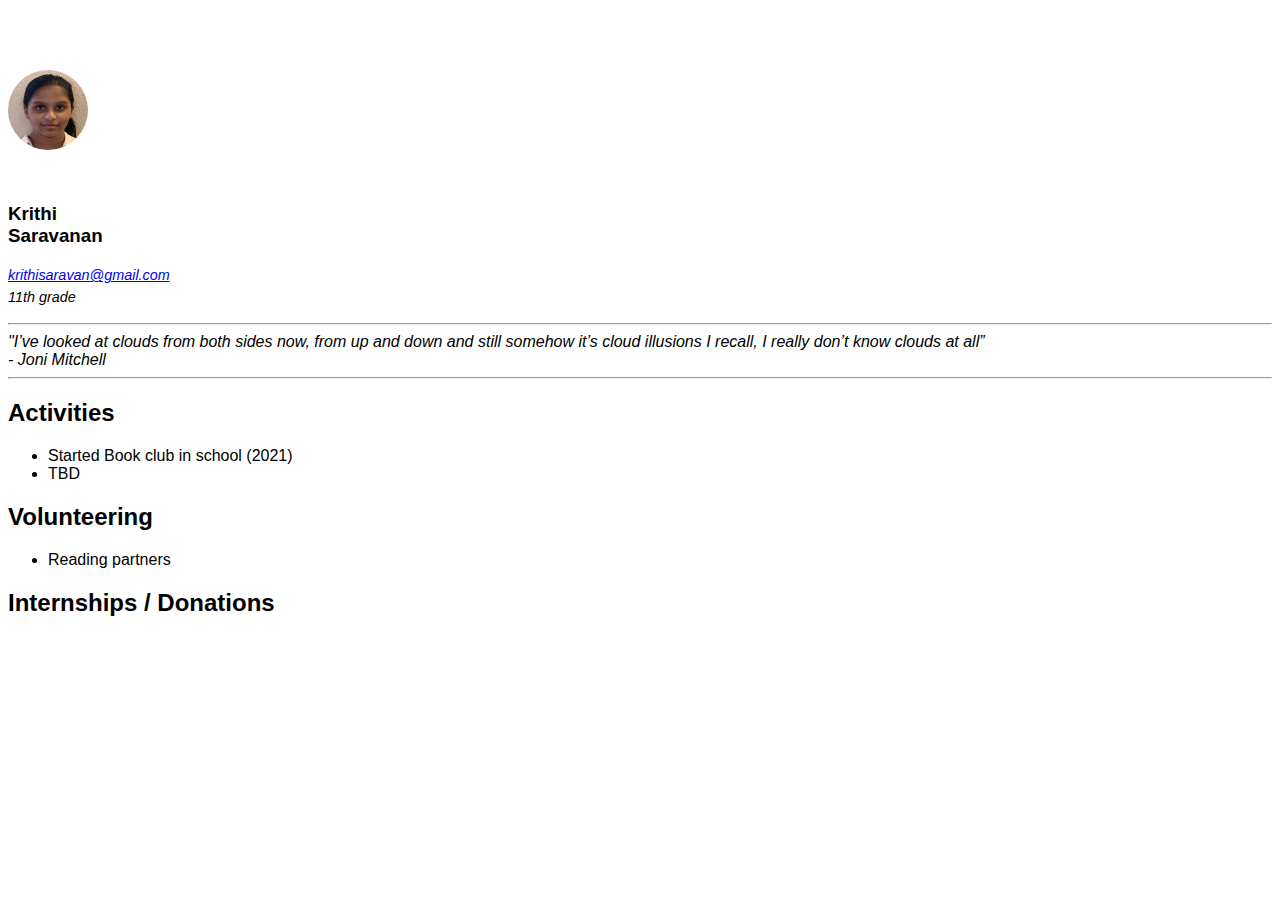
==== inprogress.html @ b87c4494 "Merge pull request #1 from saravr/dev" ====
<!DOCTYPE html>
<html>

<head>
  <link rel="stylesheet" href="https://fonts.googleapis.com/css?family=Roboto">
  <link rel="stylesheet" href="https://fonts.googleapis.com/css?family=Open%20Sans">
  <link rel="stylesheet" href="index.css?v=5">
  <link href="https://cdn.jsdelivr.net/npm/bootstrap@5.1.3/dist/css/bootstrap.min.css" rel="stylesheet"
    integrity="sha384-1BmE4kWBq78iYhFldvKuhfTAU6auU8tT94WrHftjDbrCEXSU1oBoqyl2QvZ6jIW3" crossorigin="anonymous">
</head>

<body>
  <div class="container">
    <div class="row">
      <div class="col-md-2">
        <img class="profile-pic" src="krithi.png"/>
        <h3>Krithi<br>Saravanan</h3>
        <div class="basic">
          <p><a href="mailto:krithisaravan@gmail.com">krithisaravan@gmail.com</a><br>
          11th grade</p>
        </div>
        <hr/>
      </div>
      <div class="col-md-8">
        <div class="quote">
          "I’ve looked at clouds from both sides now, from up and down and still somehow it’s cloud illusions I recall, I really don’t know clouds at all”
<br>
- Joni Mitchell
        </div>
        <hr />
        <h2>Activities</h2>
        <ul>
          <li>Started Book club in school (2021)</li>
          <li>TBD</li>
        </ul>
        <h2>Volunteering</h2>
        <ul>
          <li>Reading partners</li>
        </ul>
        <h2>Internships / Donations</h2>
        <ul>
        </ul>
      </div>
      <div class="col-md-2">
      </div>
    </div>
  </div>
  <script src="https://cdn.jsdelivr.net/npm/bootstrap@5.1.3/dist/js/bootstrap.bundle.min.js"
    integrity="sha384-ka7Sk0Gln4gmtz2MlQnikT1wXgYsOg+OMhuP+IlRH9sENBO0LRn5q+8nbTov4+1p"
    crossorigin="anonymous"></script>
</body>

</html>
---- index.css ----
body {
    /*font-family: 'Roboto';
    font-family: 'Open Sans';*/
    font-family: proxima-nova, sans-serif !important;
    font-style: normal;
    font-weight: 100 !important;
}

.container {
    margin-top: 70px;
    margin-bottom: 70px;
}

.basic {
    font-size: 0.9em;
    font-style: italic;
    line-height: 1.5;
}

.thumbnail {
    padding: 10px;
    width: 200px;
    height: 200px;
    object-fit: cover;
}

.profile-pic {
    border-radius: 50%;
    height: 80px;
    width: 80px;
    margin-bottom: 30px;
}

.quote {
    font-style: italic;
}
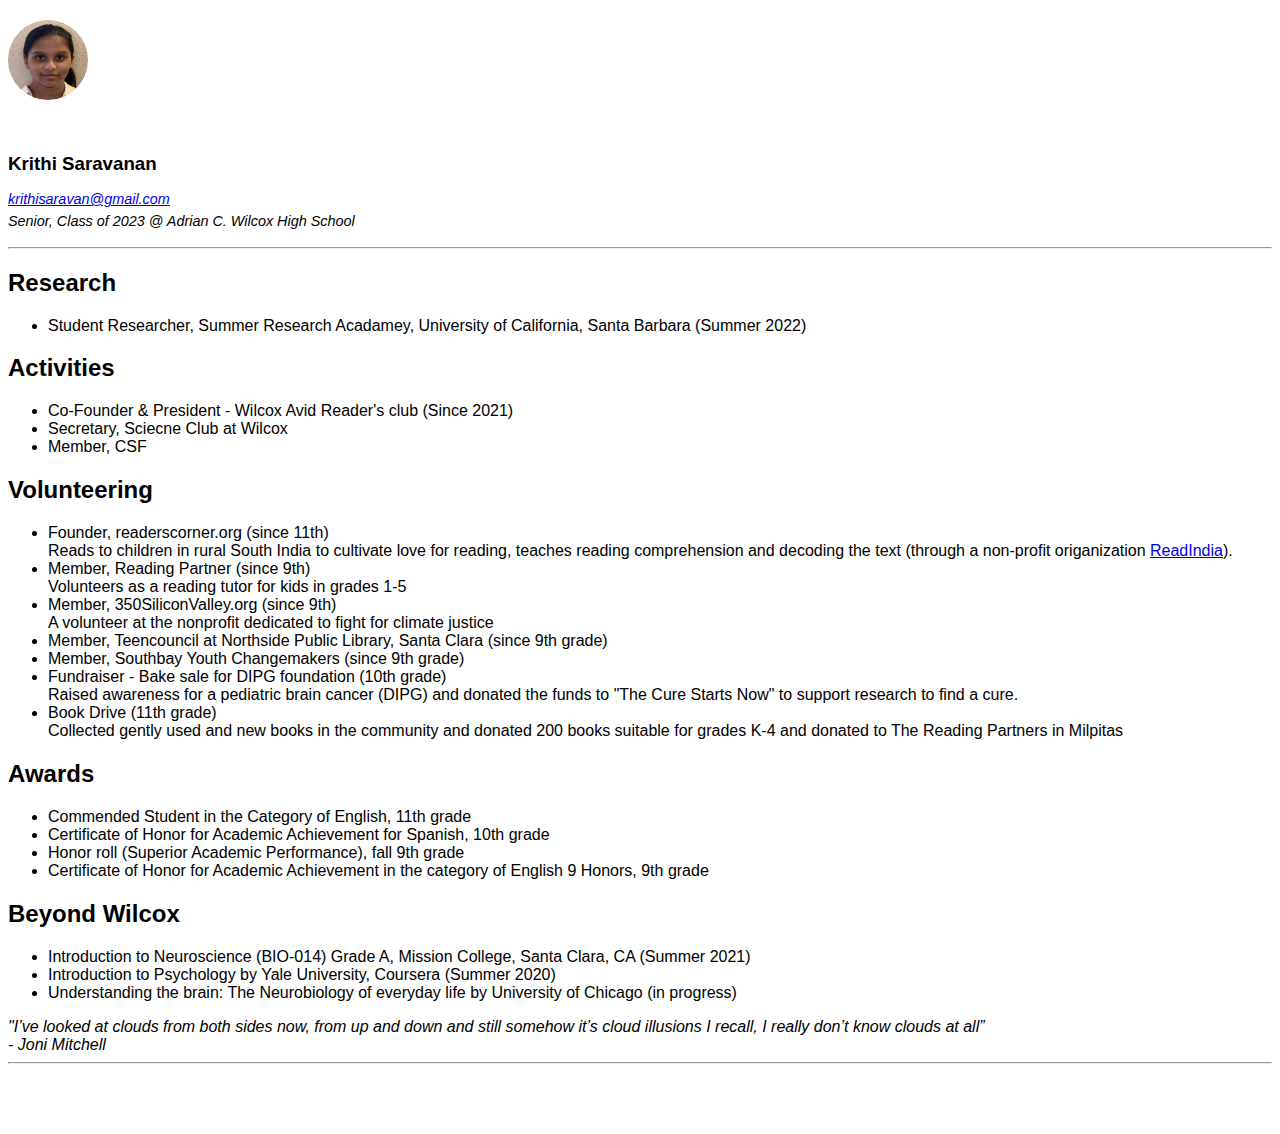
==== commit 0d57a428: "Updated" ====
--- a/inprogress.html
+++ b/inprogress.html
@@ -2,52 +2,89 @@
 <html>
 
 <head>
-  <link rel="stylesheet" href="https://fonts.googleapis.com/css?family=Roboto">
-  <link rel="stylesheet" href="https://fonts.googleapis.com/css?family=Open%20Sans">
-  <link rel="stylesheet" href="index.css?v=5">
-  <link href="https://cdn.jsdelivr.net/npm/bootstrap@5.1.3/dist/css/bootstrap.min.css" rel="stylesheet"
-    integrity="sha384-1BmE4kWBq78iYhFldvKuhfTAU6auU8tT94WrHftjDbrCEXSU1oBoqyl2QvZ6jIW3" crossorigin="anonymous">
+    <link rel="stylesheet" href="https://fonts.googleapis.com/css?family=Roboto">
+    <link rel="stylesheet" href="https://fonts.googleapis.com/css?family=Open%20Sans">
+    <link rel="stylesheet" href="index.css?v=5">
+    <link href="https://cdn.jsdelivr.net/npm/bootstrap@5.1.3/dist/css/bootstrap.min.css" rel="stylesheet"
+      integrity="sha384-1BmE4kWBq78iYhFldvKuhfTAU6auU8tT94WrHftjDbrCEXSU1oBoqyl2QvZ6jIW3" crossorigin="anonymous">
 </head>
 
 <body>
-  <div class="container">
-    <div class="row">
-      <div class="col-md-2">
-        <img class="profile-pic" src="krithi.png"/>
-        <h3>Krithi<br>Saravanan</h3>
-        <div class="basic">
-          <p><a href="mailto:krithisaravan@gmail.com">krithisaravan@gmail.com</a><br>
-          11th grade</p>
+    <div class="container">
+        <div class="row">
+            <div class="col-md-2">
+                <img class="profile-pic" src="krithi.png"/>
+            </div>
+            <div class="col-md-10">
+                <h3 style="margin-bottom: 0;">Krithi Saravanan</h3>
+                <div class="basic">
+                    <p><a href="mailto:krithisaravan@gmail.com">krithisaravan@gmail.com</a><br>
+                      Senior, Class of 2023 @ Adrian C. Wilcox High School</p>
+                </div>
+            </div>
+            <hr/>
         </div>
-        <hr/>
-      </div>
-      <div class="col-md-8">
-        <div class="quote">
-          "I’ve looked at clouds from both sides now, from up and down and still somehow it’s cloud illusions I recall, I really don’t know clouds at all”
-<br>
-- Joni Mitchell
+
+        <div class="row">
+            <div class="col-md-10">
+                <h2>Research</h2>
+                <ul>
+                    <li>Student Researcher, Summer Research Acadamey, University of California, Santa Barbara (Summer 2022)</li>
+                </ul>
+
+                <h2>Activities</h2>
+                <ul>
+                    <li>Co-Founder & President - Wilcox Avid Reader's club (Since 2021)</li>
+                    <li>Secretary, Sciecne Club at Wilcox</li>
+                    <li>Member, CSF</li>
+                </ul>
+
+                <h2>Volunteering</h2>
+                <ul>
+                    <li><b>Founder, readerscorner.org</b> (since 11th)<br>
+                    Reads to children in rural South India to cultivate love for reading, teaches reading comprehension and decoding the text
+                    (through a non-profit origanization <a href="https://readindia.ngo/">ReadIndia</a>).</li>
+                    <li><b>Member, Reading Partner</b> (since 9th)<br>
+                    Volunteers as a reading tutor for kids in grades 1-5</li>
+                    <li><b>Member, 350SiliconValley.org (since 9th)</b><br>
+                    A volunteer at the nonprofit dedicated to fight for climate justice</li>
+                    <li><b>Member, Teencouncil at Northside Public Library, Santa Clara</b> (since 9th grade)</li>
+                    <li><b>Member, Southbay Youth Changemakers</b> (since 9th grade)</li>
+                    <li><b>Fundraiser</b> - Bake sale for DIPG foundation (10th grade)<br>
+                    Raised awareness for a pediatric brain cancer (DIPG) and donated the funds to "The Cure Starts Now" to support research to find a cure.</li>
+                    <li><b>Book Drive</b> (11th grade)<br>
+                    Collected gently used and new books in the community and donated 200 books suitable for grades K-4 and donated to The Reading Partners in Milpitas</li>
+                </ul>
+
+                <h2>Awards</h2>
+                <ul>
+                    <li>Commended Student in the Category of English, 11th grade</li>
+                    <li>Certificate of Honor for Academic Achievement for Spanish, 10th grade</li>
+                    <li>Honor roll (Superior Academic Performance), fall 9th grade</li>
+                    <li>Certificate of Honor for Academic Achievement in the category of English 9 Honors, 9th grade</li>
+                </ul>
+
+                <h2>Beyond Wilcox</h2>
+                <ul>
+                    <li><b>Introduction to Neuroscience</b> (BIO-014) Grade A, Mission College, Santa Clara, CA (Summer 2021)</li>
+                    <li><b>Introduction to Psychology</b> by Yale University, Coursera (Summer 2020)</li>
+                    <li><b>Understanding the brain: The Neurobiology of everyday life</b> by University of Chicago (in progress)</li>
+                </ul>
+            </div>
+
+            <div class="col-md-2">
+                <div class="quote">
+                  "I’ve looked at clouds from both sides now, from up and down and still somehow it’s cloud illusions I recall, I really don’t know clouds at all”
+                  <br>
+                  - Joni Mitchell
+                </div>
+                <hr />
+            </div>
         </div>
-        <hr />
-        <h2>Activities</h2>
-        <ul>
-          <li>Started Book club in school (2021)</li>
-          <li>TBD</li>
-        </ul>
-        <h2>Volunteering</h2>
-        <ul>
-          <li>Reading partners</li>
-        </ul>
-        <h2>Internships / Donations</h2>
-        <ul>
-        </ul>
-      </div>
-      <div class="col-md-2">
-      </div>
     </div>
-  </div>
-  <script src="https://cdn.jsdelivr.net/npm/bootstrap@5.1.3/dist/js/bootstrap.bundle.min.js"
-    integrity="sha384-ka7Sk0Gln4gmtz2MlQnikT1wXgYsOg+OMhuP+IlRH9sENBO0LRn5q+8nbTov4+1p"
-    crossorigin="anonymous"></script>
+    <script src="https://cdn.jsdelivr.net/npm/bootstrap@5.1.3/dist/js/bootstrap.bundle.min.js"
+        integrity="sha384-ka7Sk0Gln4gmtz2MlQnikT1wXgYsOg+OMhuP+IlRH9sENBO0LRn5q+8nbTov4+1p"
+        crossorigin="anonymous"></script>
 </body>
 
 </html>
--- a/index.css
+++ b/index.css
@@ -7,7 +7,7 @@
 }
 
 .container {
-    margin-top: 70px;
+    margin-top: 20px;
     margin-bottom: 70px;
 }
 
@@ -33,4 +33,4 @@
 
 .quote {
     font-style: italic;
-}+}
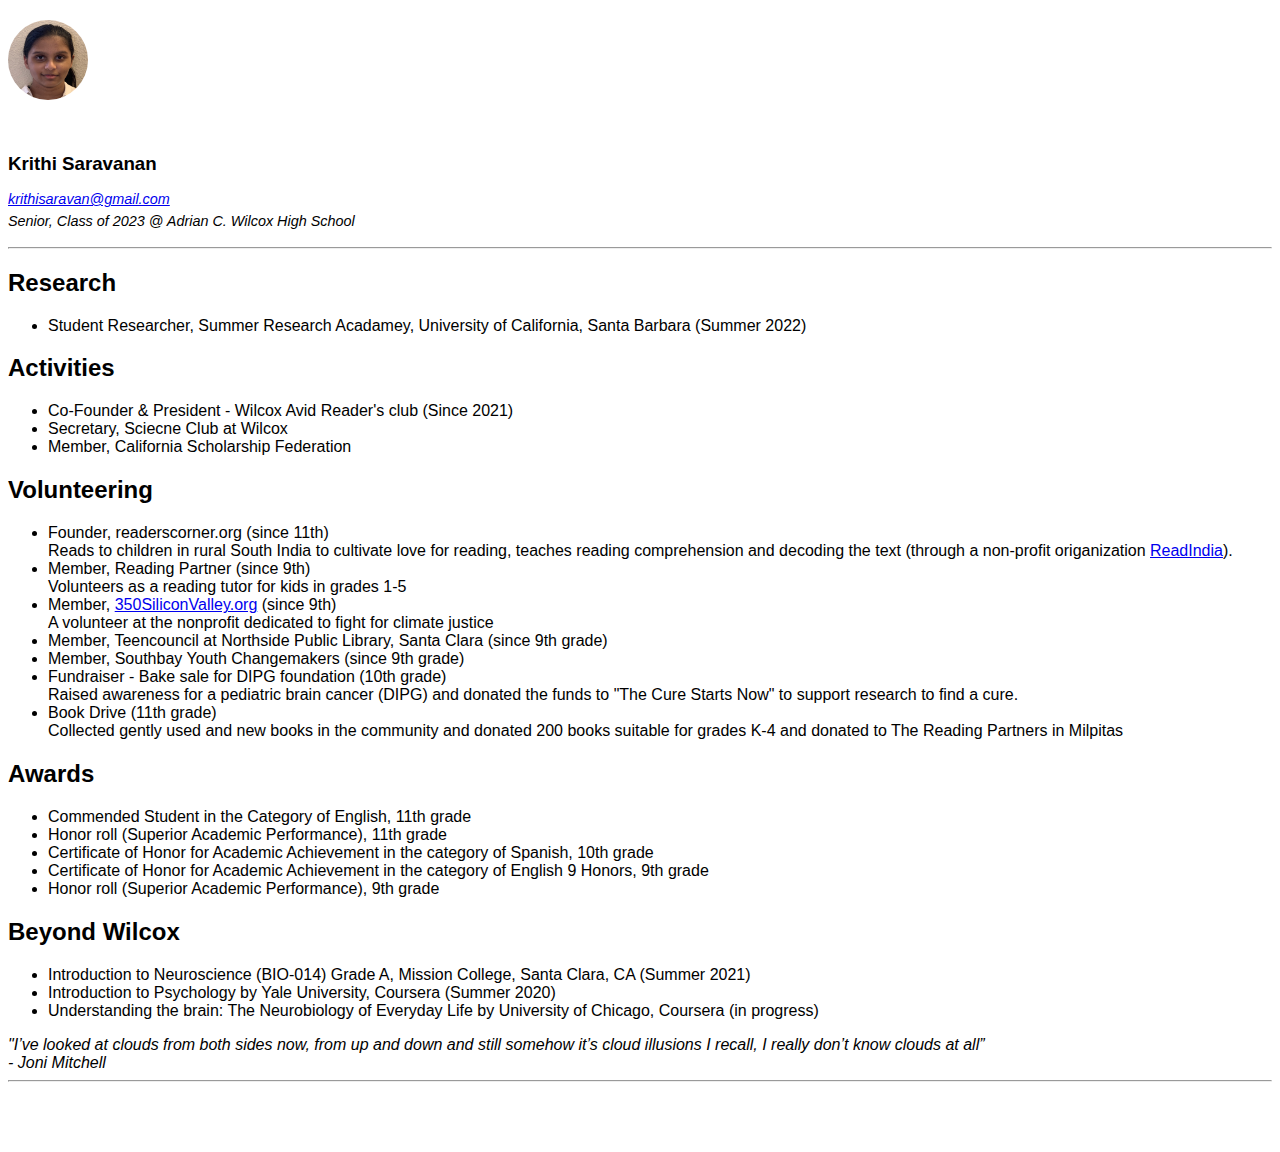
==== commit 987aa5ae: "Updates" ====
--- a/inprogress.html
+++ b/inprogress.html
@@ -36,7 +36,7 @@
                 <ul>
                     <li>Co-Founder & President - Wilcox Avid Reader's club (Since 2021)</li>
                     <li>Secretary, Sciecne Club at Wilcox</li>
-                    <li>Member, CSF</li>
+                    <li>Member, California Scholarship Federation</li>
                 </ul>
 
                 <h2>Volunteering</h2>
@@ -46,7 +46,7 @@
                     (through a non-profit origanization <a href="https://readindia.ngo/">ReadIndia</a>).</li>
                     <li><b>Member, Reading Partner</b> (since 9th)<br>
                     Volunteers as a reading tutor for kids in grades 1-5</li>
-                    <li><b>Member, 350SiliconValley.org (since 9th)</b><br>
+                    <li><b>Member, <a href="https://www.350siliconvalley.org/">350SiliconValley.org</a> (since 9th)</b><br>
                     A volunteer at the nonprofit dedicated to fight for climate justice</li>
                     <li><b>Member, Teencouncil at Northside Public Library, Santa Clara</b> (since 9th grade)</li>
                     <li><b>Member, Southbay Youth Changemakers</b> (since 9th grade)</li>
@@ -59,16 +59,17 @@
                 <h2>Awards</h2>
                 <ul>
                     <li>Commended Student in the Category of English, 11th grade</li>
-                    <li>Certificate of Honor for Academic Achievement for Spanish, 10th grade</li>
-                    <li>Honor roll (Superior Academic Performance), fall 9th grade</li>
+                    <li>Honor roll (Superior Academic Performance), 11th grade</li>
+                    <li>Certificate of Honor for Academic Achievement in the category of Spanish, 10th grade</li>
                     <li>Certificate of Honor for Academic Achievement in the category of English 9 Honors, 9th grade</li>
+                    <li>Honor roll (Superior Academic Performance), 9th grade</li>
                 </ul>
 
                 <h2>Beyond Wilcox</h2>
                 <ul>
                     <li><b>Introduction to Neuroscience</b> (BIO-014) Grade A, Mission College, Santa Clara, CA (Summer 2021)</li>
                     <li><b>Introduction to Psychology</b> by Yale University, Coursera (Summer 2020)</li>
-                    <li><b>Understanding the brain: The Neurobiology of everyday life</b> by University of Chicago (in progress)</li>
+                    <li><b>Understanding the brain: The Neurobiology of Everyday Life</b> by University of Chicago, Coursera (in progress)</li>
                 </ul>
             </div>
 
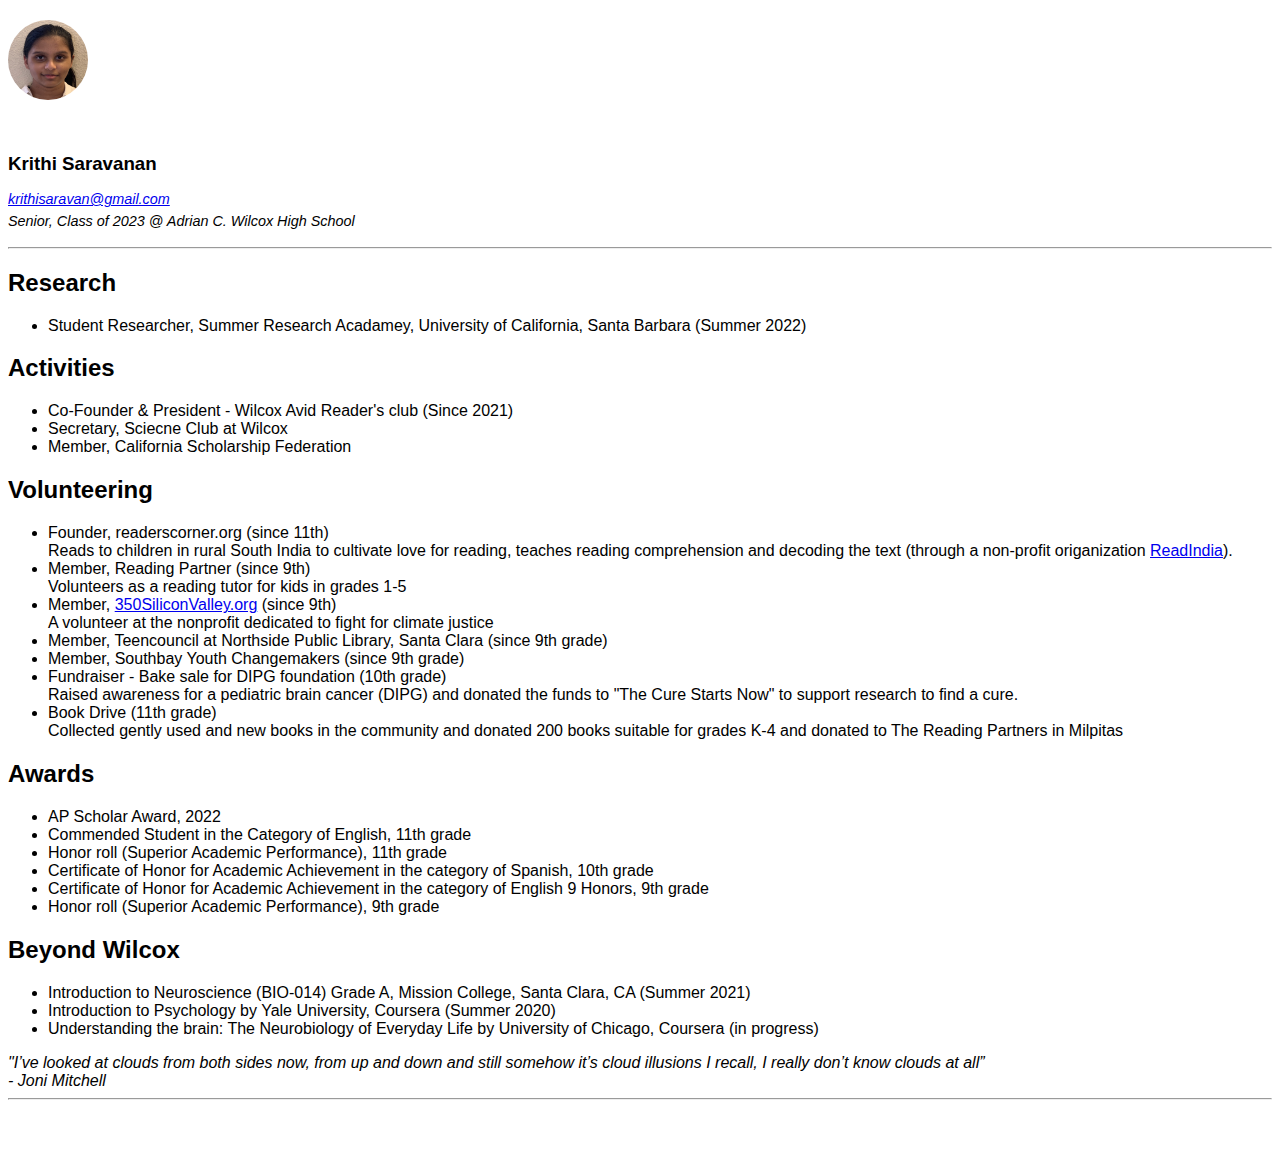
==== commit cc8f2973: "Add AP scholar" ====
--- a/inprogress.html
+++ b/inprogress.html
@@ -12,10 +12,10 @@
 <body>
     <div class="container">
         <div class="row">
-            <div class="col-md-2">
+            <div class="col-md-1">
                 <img class="profile-pic" src="krithi.png"/>
             </div>
-            <div class="col-md-10">
+            <div class="col-md-11">
                 <h3 style="margin-bottom: 0;">Krithi Saravanan</h3>
                 <div class="basic">
                     <p><a href="mailto:krithisaravan@gmail.com">krithisaravan@gmail.com</a><br>
@@ -58,6 +58,7 @@
 
                 <h2>Awards</h2>
                 <ul>
+                    <li>AP Scholar Award, 2022</li>
                     <li>Commended Student in the Category of English, 11th grade</li>
                     <li>Honor roll (Superior Academic Performance), 11th grade</li>
                     <li>Certificate of Honor for Academic Achievement in the category of Spanish, 10th grade</li>
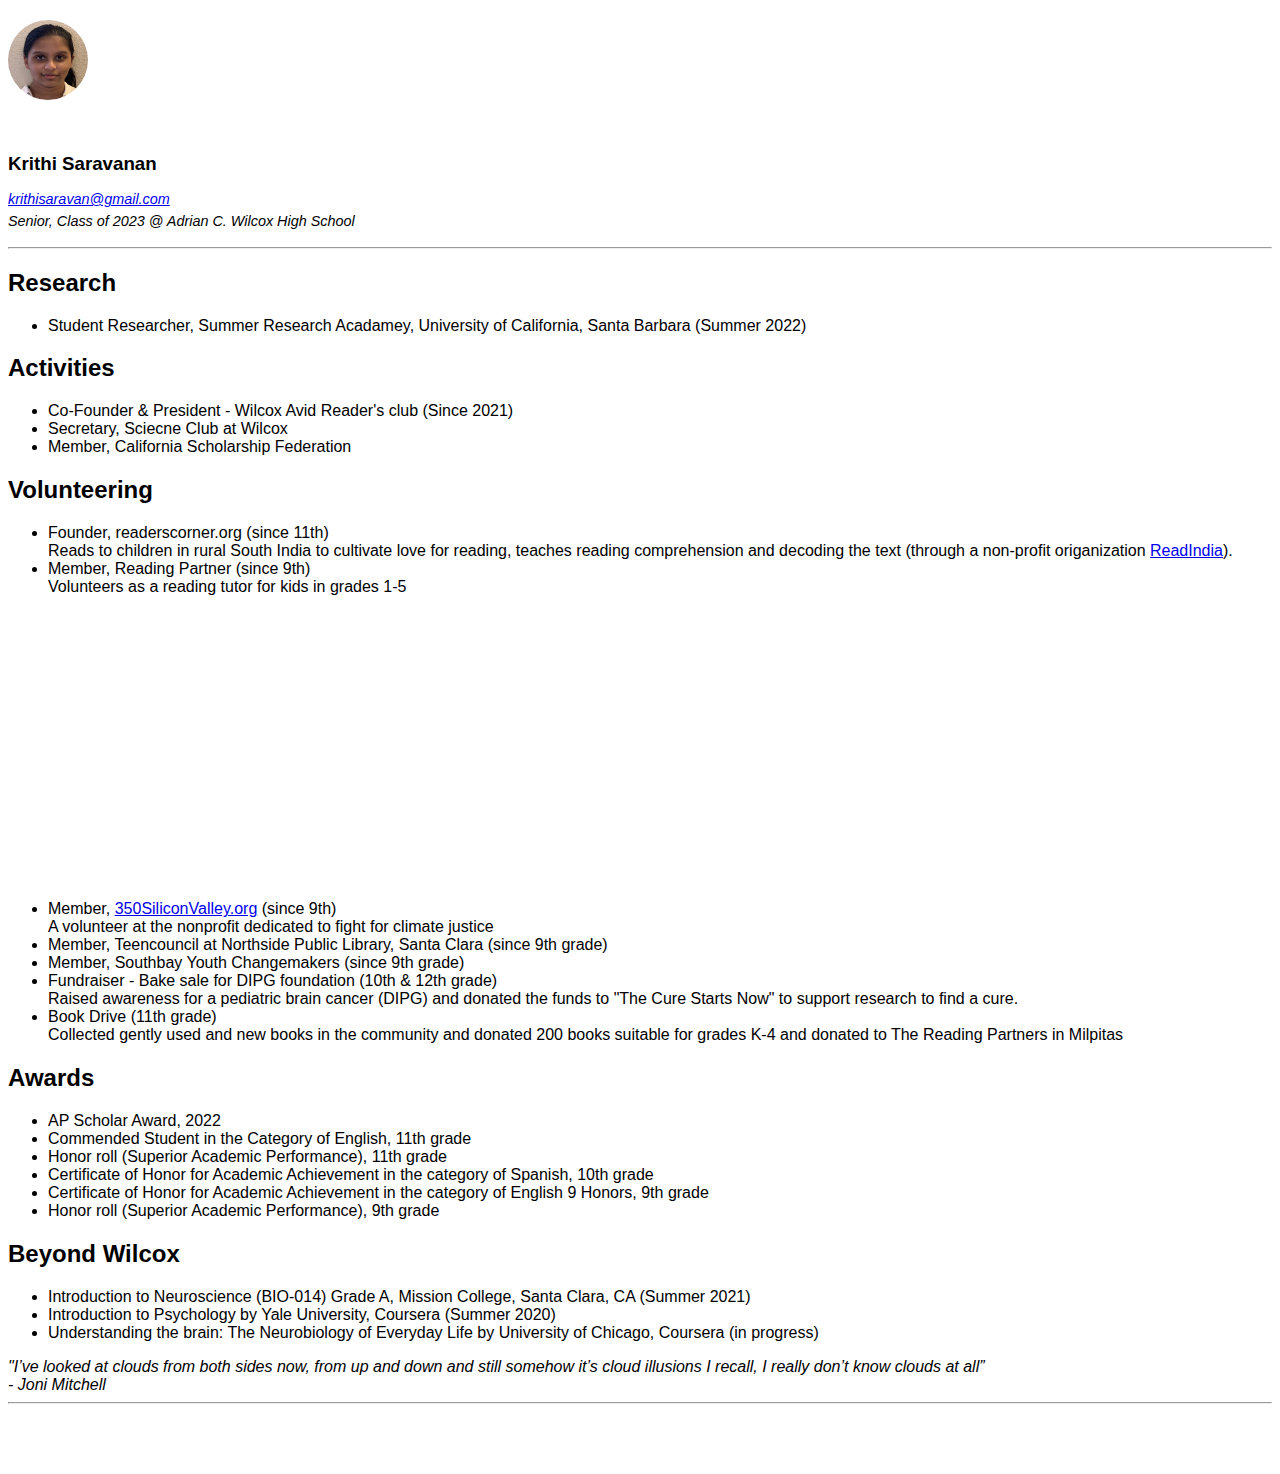
==== commit 94f20432: "Update Aug 8" ====
--- a/inprogress.html
+++ b/inprogress.html
@@ -45,12 +45,16 @@
                     Reads to children in rural South India to cultivate love for reading, teaches reading comprehension and decoding the text
                     (through a non-profit origanization <a href="https://readindia.ngo/">ReadIndia</a>).</li>
                     <li><b>Member, Reading Partner</b> (since 9th)<br>
-                    Volunteers as a reading tutor for kids in grades 1-5</li>
+                    Volunteers as a reading tutor for kids in grades 1-5
+                      <div>
+                        <iframe src="https://www.facebook.com/plugins/post.php?href=https%3A%2F%2Fwww.facebook.com%2FReadingPartnersSV%2Fposts%2Fpfbid02LRiNx3G8mYvPT9YcYH7HduFwGh3ZcxQPjpybefcgAYqKcxXP3tSztVWxKgyqsYUal&show_text=true&width=500" width="239" height="300" style="border:none;overflow:hidden" scrolling="no" frameborder="0" allowfullscreen="true" allow="autoplay; clipboard-write; encrypted-media; picture-in-picture; web-share"></iframe>
+                      </div>
+                    </li>
                     <li><b>Member, <a href="https://www.350siliconvalley.org/">350SiliconValley.org</a> (since 9th)</b><br>
                     A volunteer at the nonprofit dedicated to fight for climate justice</li>
                     <li><b>Member, Teencouncil at Northside Public Library, Santa Clara</b> (since 9th grade)</li>
                     <li><b>Member, Southbay Youth Changemakers</b> (since 9th grade)</li>
-                    <li><b>Fundraiser</b> - Bake sale for DIPG foundation (10th grade)<br>
+                    <li><b>Fundraiser</b> - Bake sale for DIPG foundation (10th & 12th grade)<br>
                     Raised awareness for a pediatric brain cancer (DIPG) and donated the funds to "The Cure Starts Now" to support research to find a cure.</li>
                     <li><b>Book Drive</b> (11th grade)<br>
                     Collected gently used and new books in the community and donated 200 books suitable for grades K-4 and donated to The Reading Partners in Milpitas</li>
